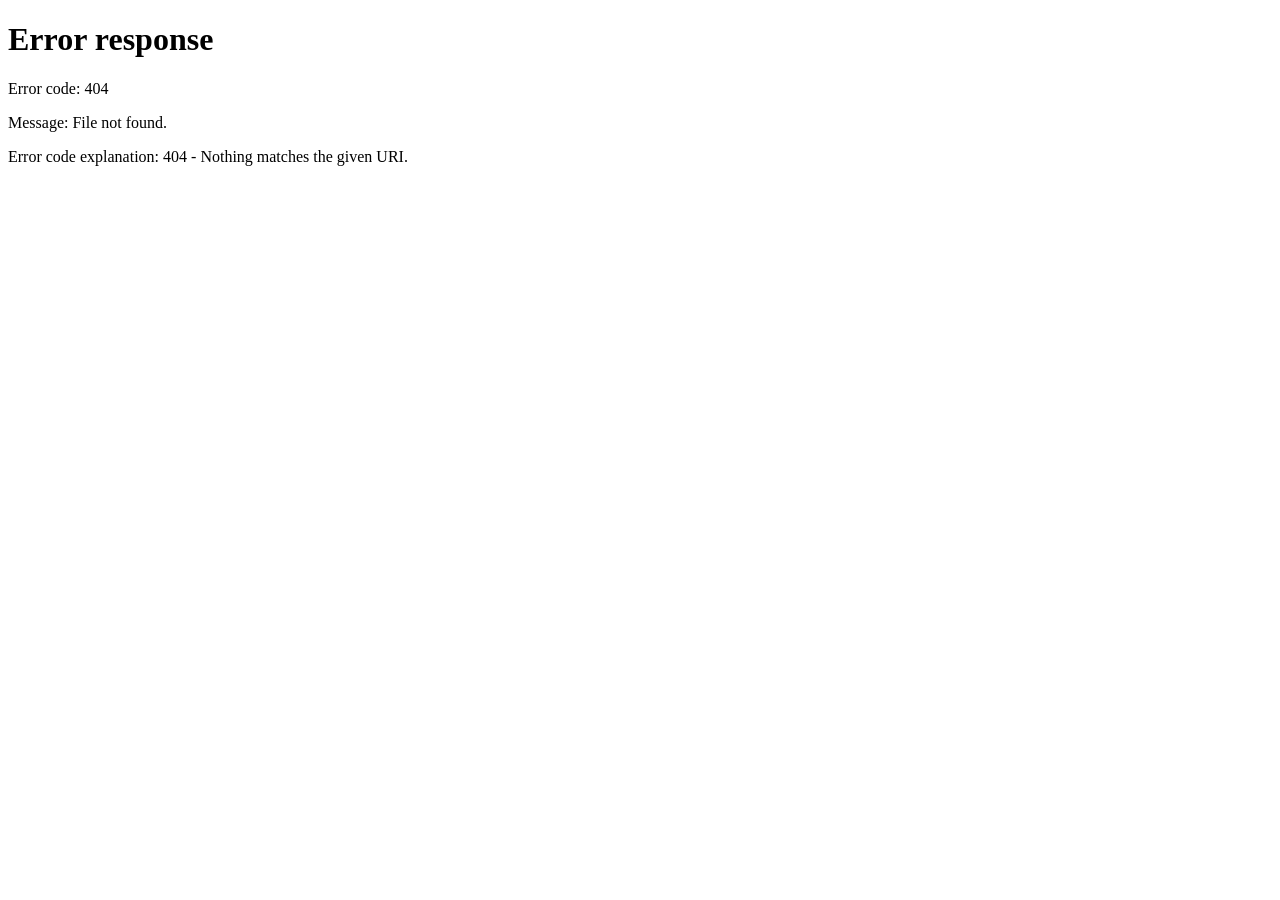
==== index.html @ 2ccba0fd "index.html" ====
<!DOCTYPE html>
<html>
<head>
    <meta charset="UTF-8">
    <meta http-equiv="refresh" content="0; url=App/src/main/Assets/index.html">
    <title>Lab Commission Manager V4</title>
</head>
<body>
    <p>Opening Lab Commission Manager...</p>
</body>
</html>
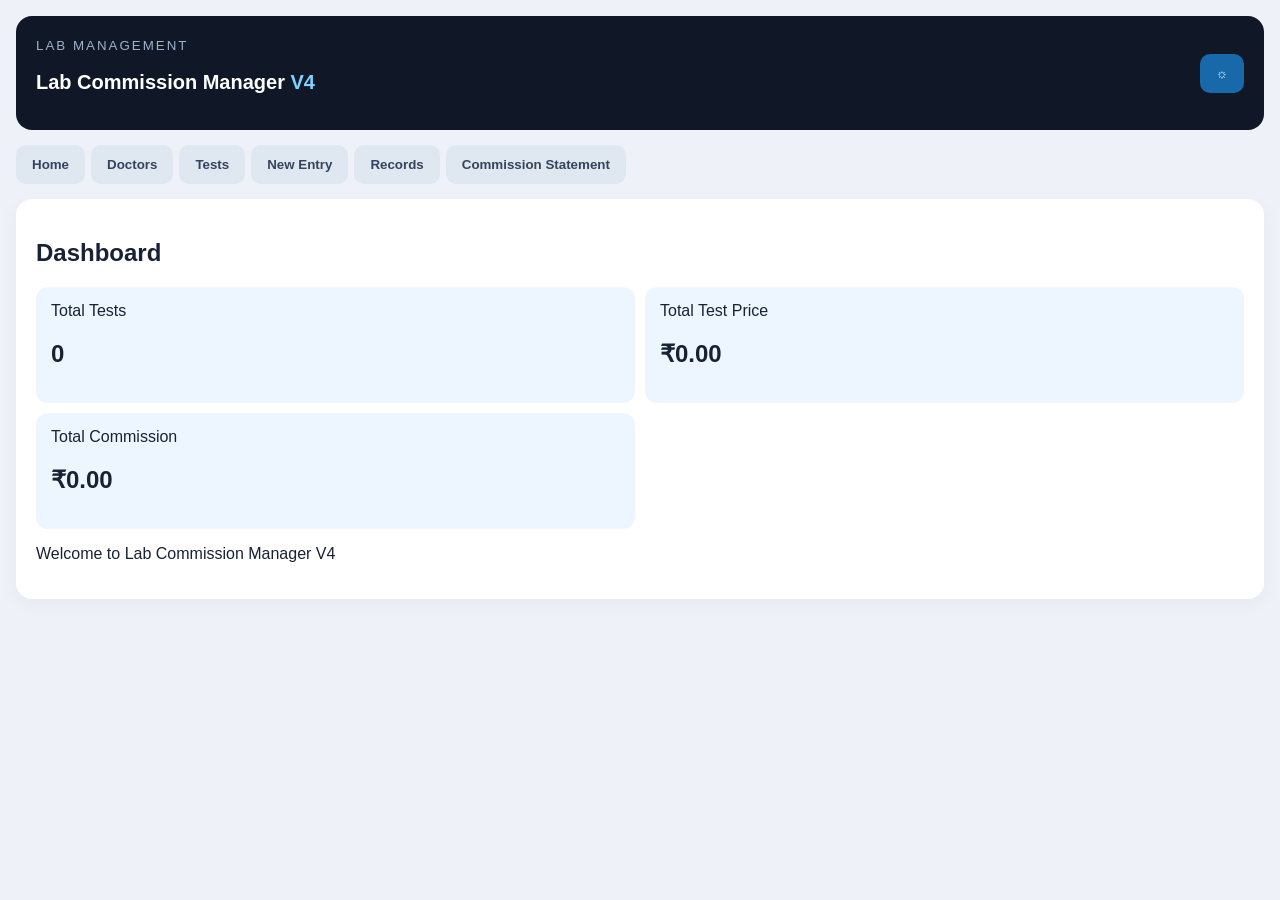
==== commit 5e26922d: "Update index.html" ====
--- a/index.html
+++ b/index.html
@@ -3,7 +3,7 @@
 <html>
 <head>
     <meta charset="UTF-8">
-    <meta http-equiv="refresh" content="0; url=App/src/main/Assets/index.html">
+    <meta http-equiv="refresh" content="0; url=app/src/main/assets/index.html">
     <title>Lab Commission Manager V4</title>
 </head>
 <body>
